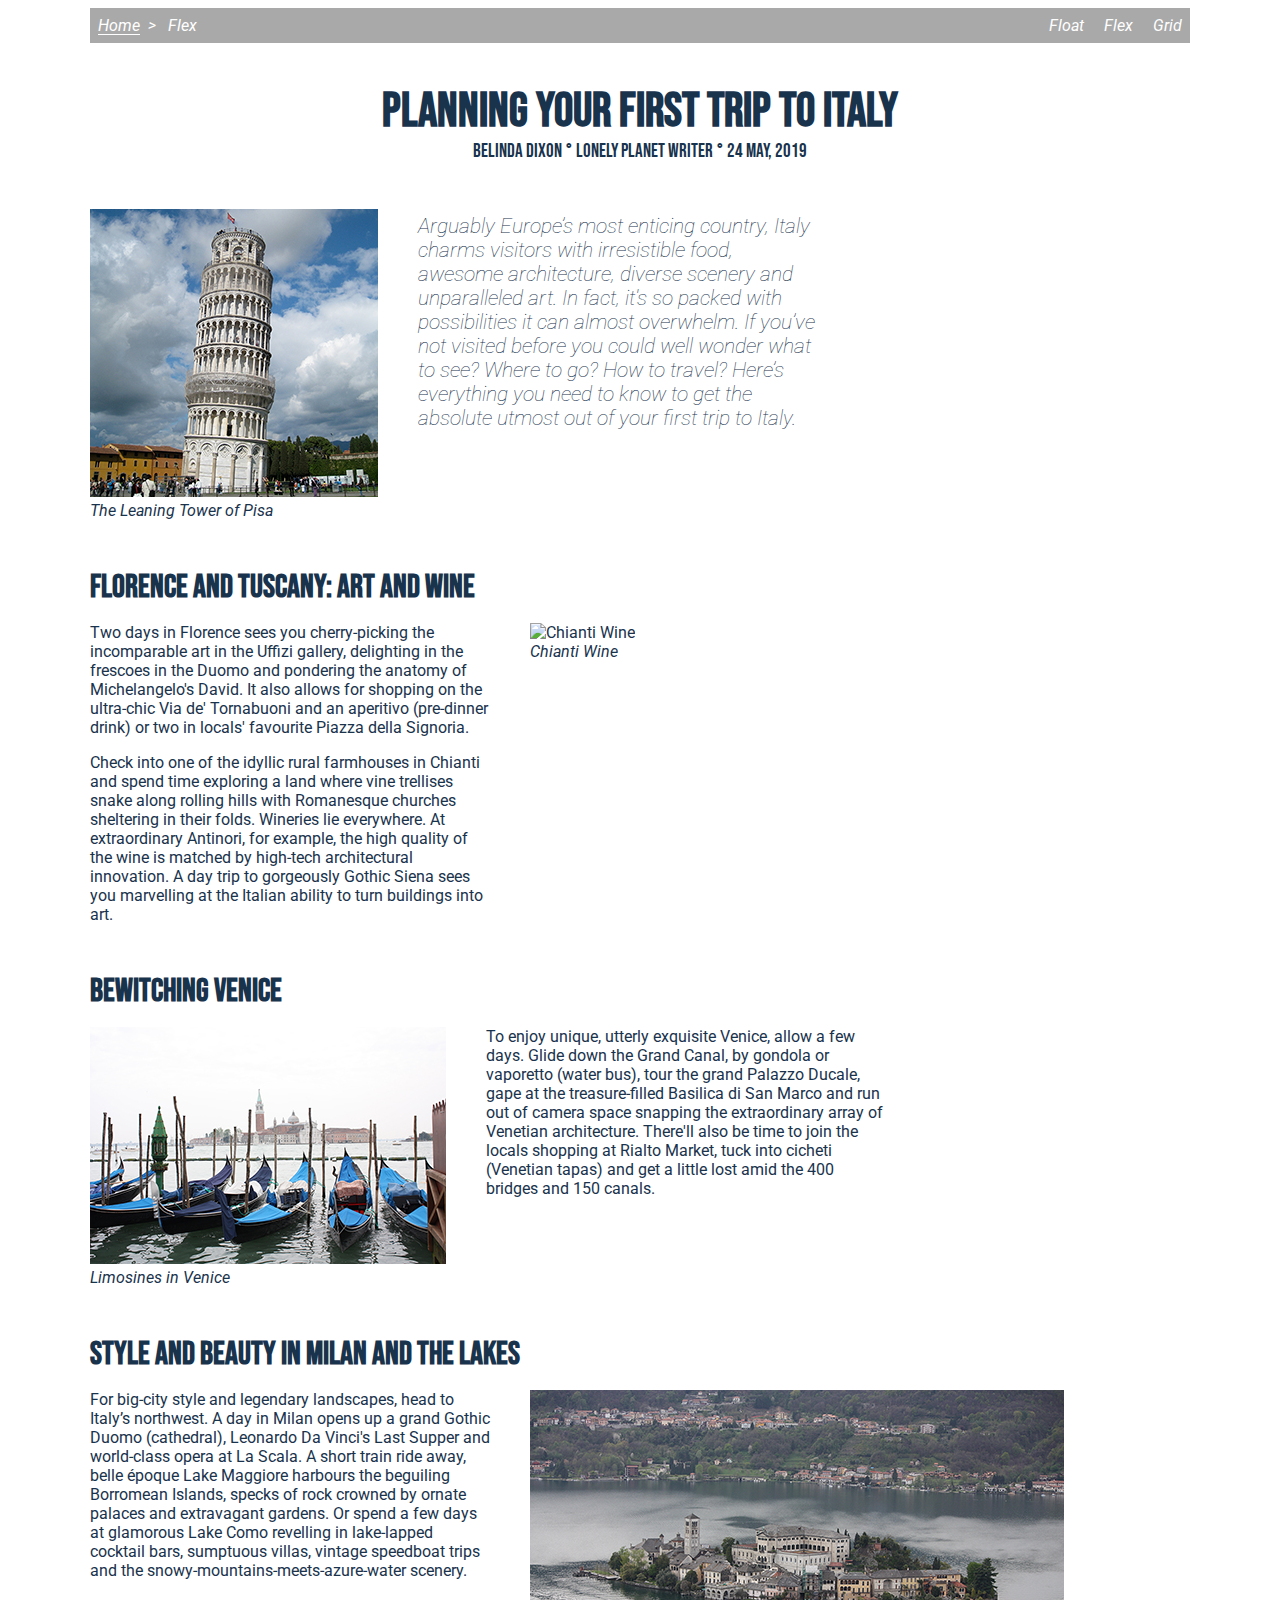
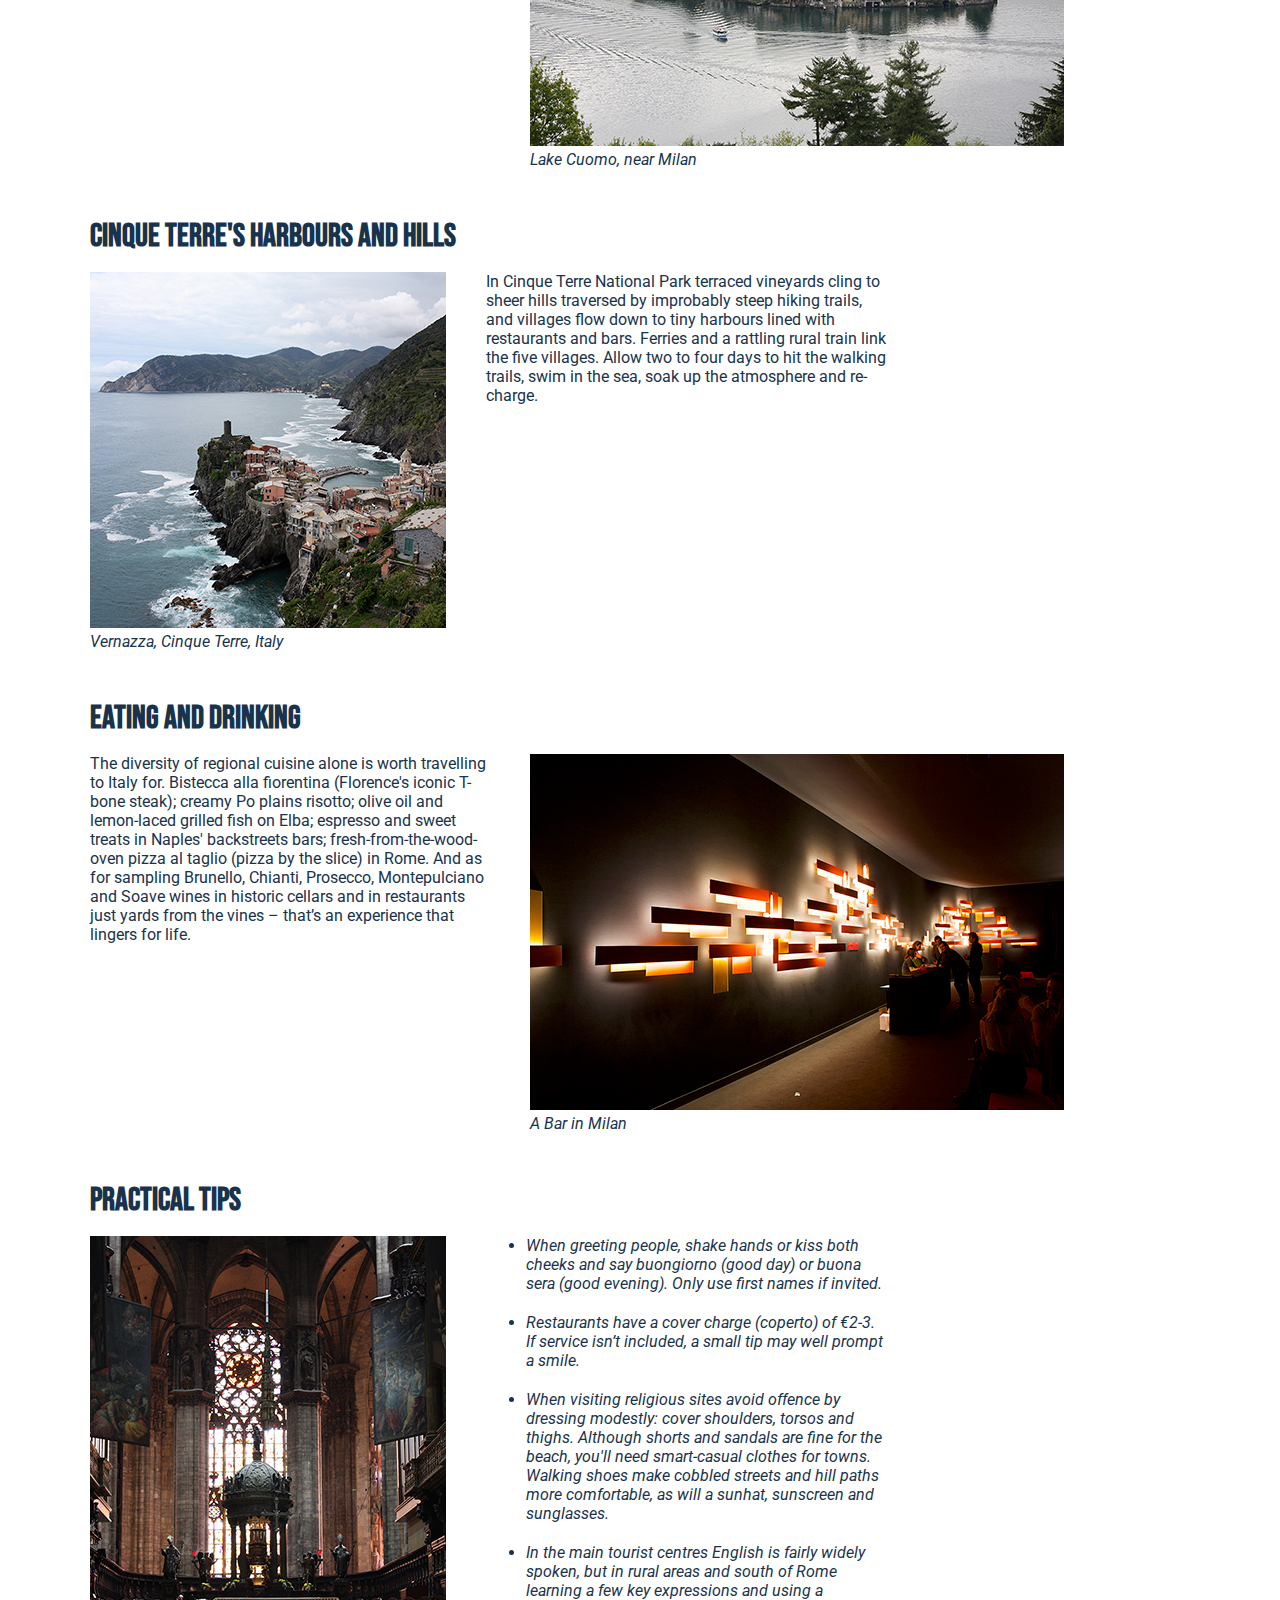
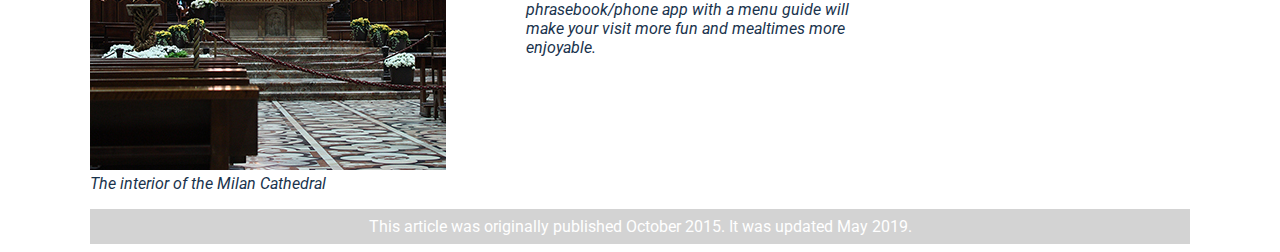
==== flex.html @ b5651723 "Website with navbar" ====
<!DOCTYPE html>
<html lang="en">

<head>
  <meta charset="UTF-8">
  <title>Visit Italy - Float</title>
  <link href="https://fonts.googleapis.com/css2?family=Bebas+Neue&family=Roboto:ital,wght@0,300;0,700;1,100;1,300&display=swap" rel="stylesheet">
  <link rel="stylesheet" href="flex.css">
</head>

<body>
  <div class="content-wrapper">

    <nav class="navbar" role="navigation" aria-label="main menu">
      <ol class="breadcrumbs" role="breadcrumb" aria-label="breadcrumb navigation">
        <li><a href="index.html">Home</a></li>
        <li>Flex</li>
      </ol>

      <ul class="main_nav" role="main_nav" aria-label="main navigation">
        <li><a href="float.html">Float</a></li>
        <li><a href="flex.html">Flex</a></li>
        <li><a href="grid.html">Grid</a></li>
      </ul>
    </nav>

    <header>
      <h1>Planning your first trip to Italy</h1>

      <div class="byline" role="byline" aria-label="byline">
        <div class="author"> Belinda Dixon</div>
        <div class="separator">°</div>
        <div class="author-title">Lonely Planet Writer</div>
        <div class="separator">°</div>
        <time datetime="2019-05-24">24 May, 2019</time>
      </div>
    </header>

    <main>
      <!-- this is the main content of the article -->
      <section class="intro" role="intro" aria-label="Introduction">
        <figure>
          <img class="sectionImage" src="images/IMG_4981.jpg" alt="the leaning tower of Pisa">
          <figcaption>The Leaning Tower of Pisa</figcaption>
        </figure>
        <div class="text">
          <p>Arguably Europe’s most enticing country, Italy charms visitors with irresistible food, awesome architecture, diverse scenery and unparalleled art. In fact, it's so packed with possibilities it can almost overwhelm. If you’ve not visited
            before you could well wonder what to see? Where to go? How to travel? Here’s everything you need to know to get the absolute utmost out of your first trip to Italy.</p>
        </div>

      </section>
      <section class="tuscany">
        <h3>Florence and Tuscany: Art and Wine</h3>
        <div class="text">
          <p>Two days in Florence sees you cherry-picking the incomparable art in the Uffizi gallery, delighting in the frescoes in the Duomo and pondering the anatomy of Michelangelo's David. It also allows for shopping on the ultra-chic Via de'
            Tornabuoni and an aperitivo (pre-dinner drink) or two in locals' favourite Piazza della Signoria.</p>

          <p>Check into one of the idyllic rural farmhouses in Chianti and spend time exploring a land where vine trellises snake along rolling hills with Romanesque churches sheltering in their folds. Wineries lie everywhere. At extraordinary
            Antinori, for example, the high quality of the wine is matched by high-tech architectural innovation. A day trip to gorgeously Gothic Siena sees you marvelling at the Italian ability to turn buildings into art.</p>
        </div>
        <figure>
          <img src="images/IMG_5050.jpg" alt="Chianti Wine">
          <figcaption>Chianti Wine</figcaption>
        </figure>

      </section>
      <section class="venice">
        <h3>Bewitching Venice</h3>
        <figure>
          <img src="images/IMG_1944.jpg" alt="Limosines in Venice">
          <figcaption>Limosines in Venice</figcaption>
        </figure>
        <div class="text">

          <p>To enjoy unique, utterly exquisite Venice, allow a few days. Glide down the Grand Canal, by gondola or vaporetto (water bus), tour the grand Palazzo Ducale, gape at the treasure-filled Basilica di San Marco and run out of camera space
            snapping the extraordinary array of Venetian architecture. There'll also be time to join the locals shopping at Rialto Market, tuck into cicheti (Venetian tapas) and get a little lost amid the 400 bridges and 150 canals.</p>
        </div>

      </section>
      <section class="milan">
        <h3>Style and beauty in Milan and the Lakes</h3>
        <div class="text">
          <p>For big-city style and legendary landscapes, head to Italy’s northwest. A day in Milan opens up a grand Gothic Duomo (cathedral), Leonardo Da Vinci's Last Supper and world-class opera at La Scala. A short train ride away, belle époque
            Lake Maggiore harbours the beguiling Borromean Islands, specks of rock crowned by ornate palaces and extravagant gardens. Or spend a few days at glamorous Lake Como revelling in lake-lapped cocktail bars, sumptuous villas, vintage
            speedboat trips and the snowy-mountains-meets-azure-water scenery.</p>
        </div>
        <figure>
          <img src="images/IMG_0299.jpg" alt="Island in Lake Cuomo">
          <figcaption>Lake Cuomo, near Milan</figcaption>
        </figure>

      </section>
      <section class="cinqueterre">
        <h3>Cinque Terre's harbours and hills</h3>
        <figure>
          <img src="images/IMG_0920.jpg" alt="Vernazza, Cinque Terre, Italy">
          <figcaption>Vernazza, Cinque Terre, Italy</figcaption>
        </figure>
        <div class="text">

          <p>In Cinque Terre National Park terraced vineyards cling to sheer hills traversed by improbably steep hiking trails, and villages flow down to tiny harbours lined with restaurants and bars. Ferries and a rattling rural train link the five
            villages. Allow two to four days to hit the walking trails, swim in the sea, soak up the atmosphere and re-charge.
          </p>
        </div>

      </section>
      <section class="eatdrink">
        <h3>Eating and drinking</h3>
        <div class="text">

          <p>The diversity of regional cuisine alone is worth travelling to Italy for. Bistecca alla fiorentina (Florence's iconic T-bone steak); creamy Po plains risotto; olive oil and lemon-laced grilled fish on Elba; espresso and sweet treats in
            Naples' backstreets bars; fresh-from-the-wood-oven pizza al taglio (pizza by the slice) in Rome. And as for sampling Brunello, Chianti, Prosecco, Montepulciano and Soave wines in historic cellars and in restaurants just yards from the
            vines – that’s an experience that lingers for life.
          </p>
        </div>
        <figure>
          <img src="images/IMG_0519.jpg" alt="Bar in Milan">
          <figcaption>A Bar in Milan</figcaption>
        </figure>

      </section>
      <section class="tips">
        <h3>Practical Tips</h3>
        <figure>
          <img src="images/IMG_0359.jpg" alt="Interior of the Milan Cathedral">
          <figcaption>The interior of the Milan Cathedral</figcaption>
        </figure>
        <div class="text">

          <ul>
            <li>When greeting people, shake hands or kiss both cheeks and say buongiorno (good day) or buona sera (good evening). Only use first names if invited.</li>
            <li>Restaurants have a cover charge (coperto) of €2-3. If service isn’t included, a small tip may well prompt a smile.</li>
            <li>When visiting religious sites avoid offence by dressing modestly: cover shoulders, torsos and thighs. Although shorts and sandals are fine for the beach, you'll need smart-casual clothes for towns. Walking shoes make cobbled streets
              and hill paths more comfortable, as will a sunhat, sunscreen and sunglasses.</li>
            <li>In the main tourist centres English is fairly widely spoken, but in rural areas and south of Rome learning a few key expressions and using a phrasebook/phone app with a menu guide will make your visit more fun and mealtimes more
              enjoyable.</li>
          </ul>
        </div>

      </section>
    </main>
    <footer>This article was originally published October 2015. It was updated May 2019.</footer>
  </div>

</body>

</html>
---- flex.css ----
body {
    color: hsl(210, 51%, 20%);
    font-size: 16px;
    font-family: "Roboto", sans-serif;
    font-style: light;
  }
  
  .content-wrapper {
    margin-right: auto;
    margin-left: auto;
    max-width: 1100px;
  }
  
  
  /* Top navigation bar */
  
  .navbar {
    display: block;
    width: 100%;
    padding: 0;
    background-color: darkgray;
    text-align: right;
  }
  
  
  /* Breadcrumb Menu */
  
  .breadcrumbs {
    color: white;
    font-style: italic;
    display: inline-block;
    float: left;
    padding: 0;
    margin-left: .5rem;
    margin-top: .5rem;
    margin-bottom: .5rem;
  }
  
  .breadcrumbs li {
    display: inline-block;
  }
  
  .breadcrumbs li::after {
    content: '>';
    padding: 0 0.5em;
  }
  
  .breadcrumbs li:last-child::after {
    content:'';
  }
  
  .breadcrumbs a {
    color: white;
    text-underline-offset: 3px;
  }
  
  .breadcrumbs a:hover {
    text-decoration: underline;
    text-decoration-color: orange;
    text-decoration-thickness: 3px;
    text-underline-offset: 6px;
    text-decoration-skip-ink: none;
  }
  
  
  /* main navigation menu */
  
  .main_nav {
    padding: 0;
    margin-top: .5rem;
    margin-bottom: .5rem;
  }
  
  .main_nav li {
    display: inline-block;
    margin: .5rem;
  }
  
  .main_nav a {
    text-decoration: none;
    color: white;
  }
  
  .main_nav a:hover {
    text-decoration: underline;
    text-decoration-color: orange;
    text-decoration-thickness: 3px;
    text-underline-offset: 6px;
  }
  
  
  header {
    clear: both;
    text-align: center;
    display: block;
    width: 100%;
    float: left;
    margin-bottom: 30px;
    /*background-color: lightgray;*/
    /*border: 5px solid black;*/
  }
  
  h1 {
    /*Heading for the entire article*/
    font-size: 3rem;
    font-family: "Bebas Neue", sans-serif;
    margin: 0;
    margin-top: 20px;
  }
  
  .byline {
    font-family: "Bebas Neue", sans-serif;
    font-size: 1.2rem;
  }
  
  .author {
    display: inline;
  }
  
  .author-title {
    display: inline;
  }
  
  .byline .separator {
    display: inline;
  }
  
  
  main {
  
  }
  
  section {
    clear: both;
  }
  
  h3 {
    font-family: "Bebas Neue", sans-serif;
    font-size: 2rem;
    display: block;
    float: left;
    width: 100%;
    margin-bottom: 0px;
  }
  
  figure {
    float: left;
    display: inline-block;
    margin-left: 0;
  }
  
  img {
  
  }
  
  figcaption {
    font-style: italic;
  }
  
  .text {
    max-width: 400px;
    float: left;
    display: inline-block;
  }
  
  .intro p{
    font-weight: 100;
    font-style: italic;
    font-size: 1.3em;
  }
  
  .tuscany .text {
    margin-right: 40px;
  }
  
  
  .milan .text {
    margin-right: 40px;
  }
  
  .eatdrink .text {
    margin-right: 40px;
  }
  
  ul {
    font-style: italic;
  }
  
  li {
    margin-bottom: 20px;
  }
  
  
  footer {
    background-color: lightgray;
    color: white;
    clear: both;
    text-align: center;
    padding-top: .5rem;
    padding-bottom: .5rem;
  }
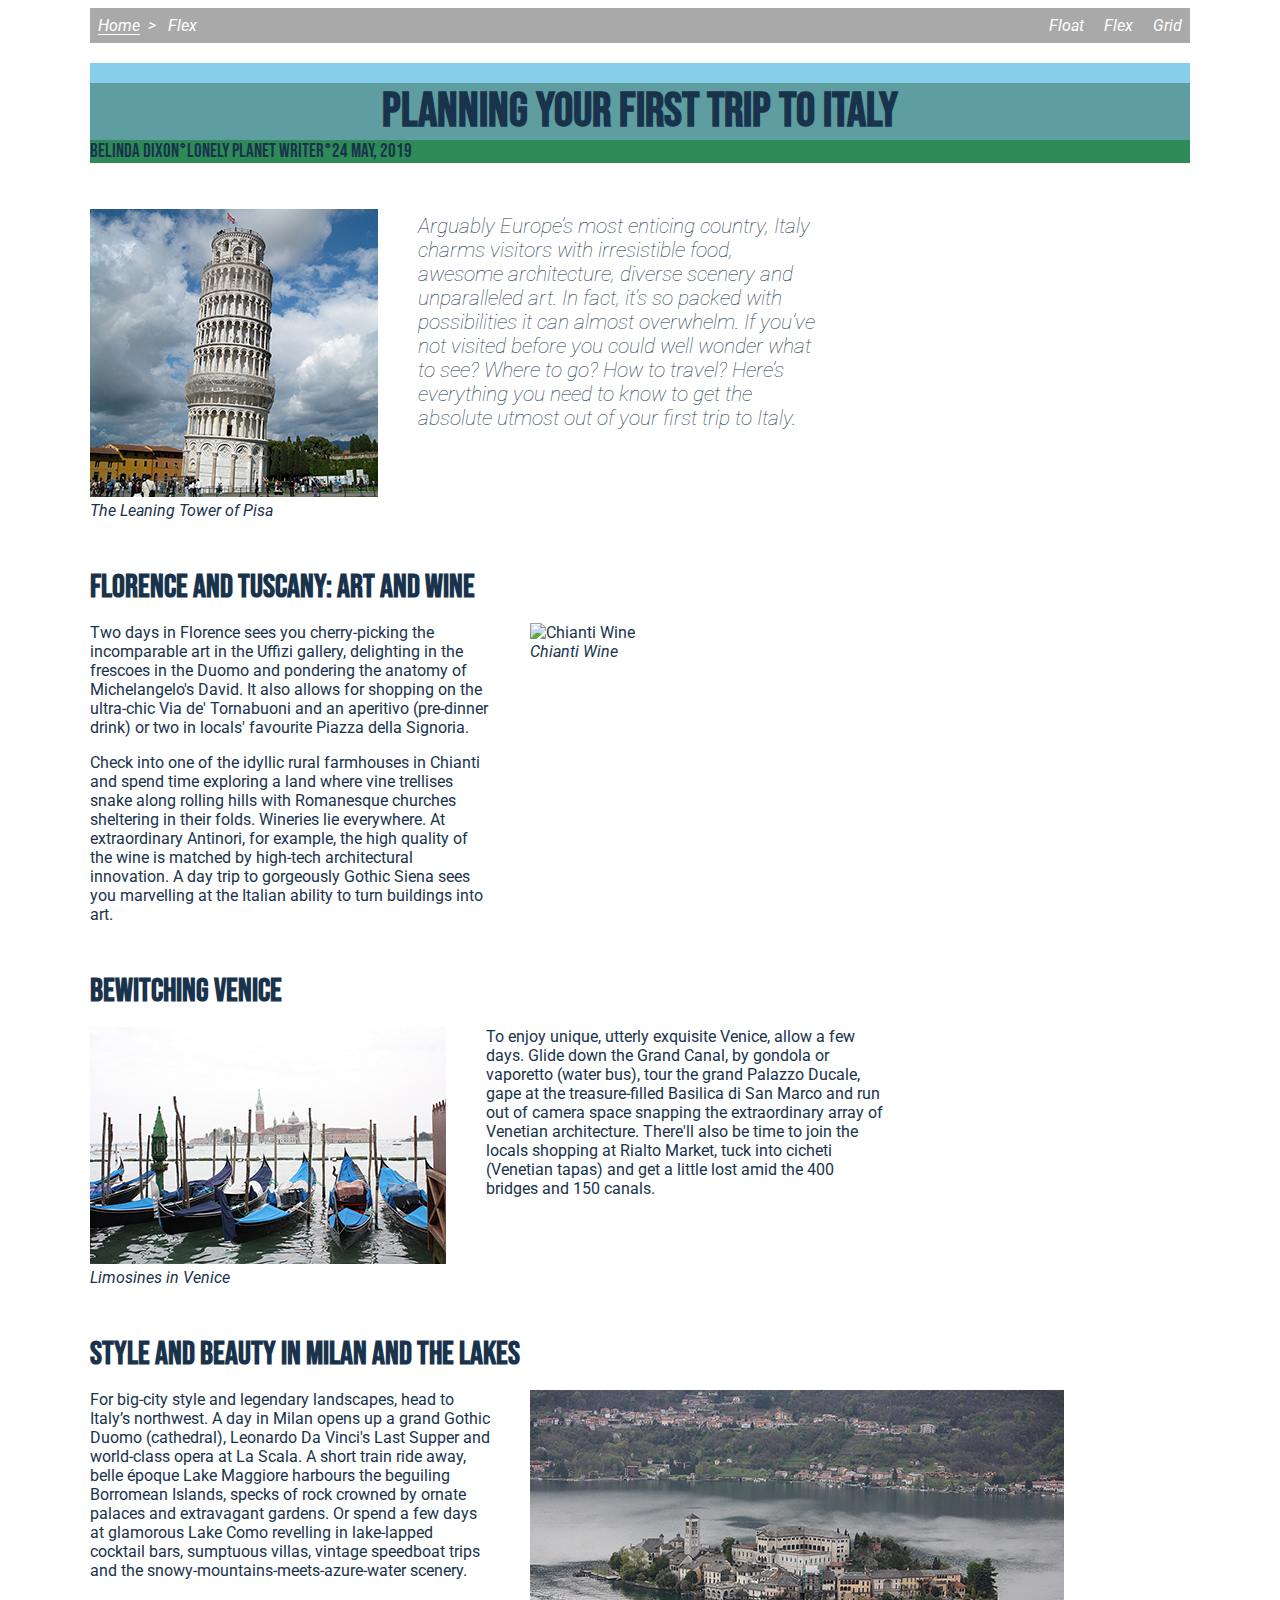
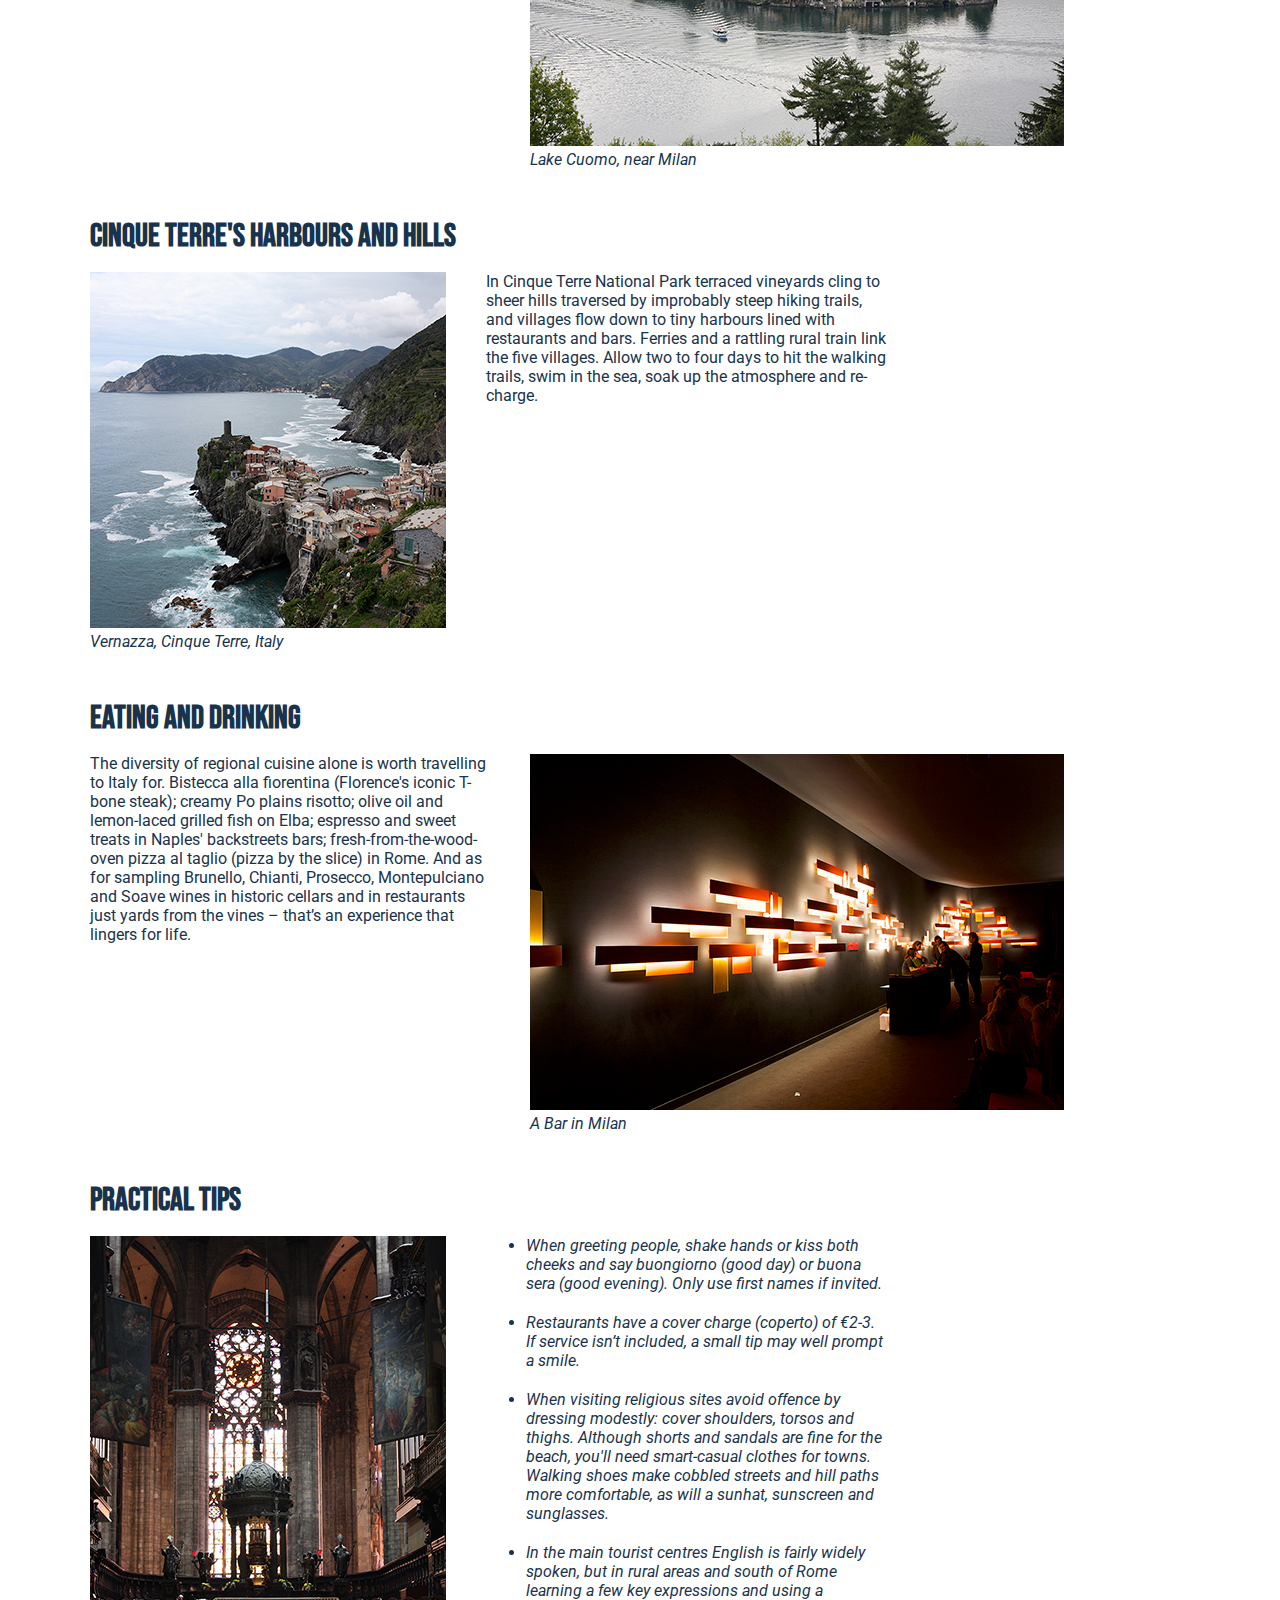
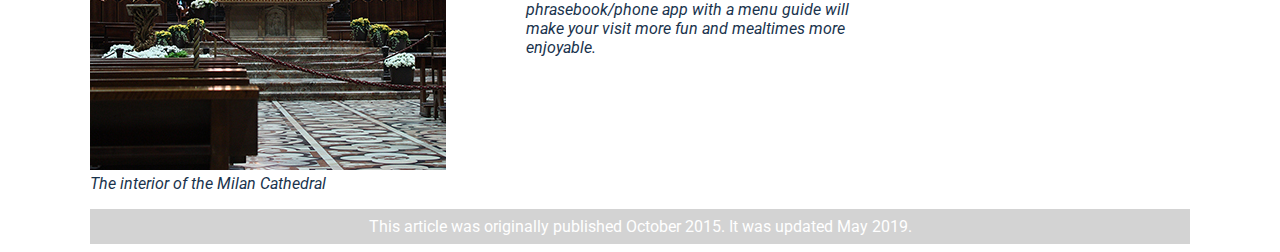
==== commit af85998b: "Byline inline flex" ====
--- a/flex.html
+++ b/flex.html
@@ -3,7 +3,7 @@
 
 <head>
   <meta charset="UTF-8">
-  <title>Visit Italy - Float</title>
+  <title>Visit Italy - Flex</title>
   <link href="https://fonts.googleapis.com/css2?family=Bebas+Neue&family=Roboto:ital,wght@0,300;0,700;1,100;1,300&display=swap" rel="stylesheet">
   <link rel="stylesheet" href="flex.css">
 </head>
--- a/flex.css
+++ b/flex.css
@@ -1,202 +1,198 @@
 body {
-    color: hsl(210, 51%, 20%);
-    font-size: 16px;
-    font-family: "Roboto", sans-serif;
-    font-style: light;
-  }
-  
-  .content-wrapper {
-    margin-right: auto;
-    margin-left: auto;
-    max-width: 1100px;
-  }
-  
-  
-  /* Top navigation bar */
-  
-  .navbar {
-    display: block;
-    width: 100%;
-    padding: 0;
-    background-color: darkgray;
-    text-align: right;
-  }
-  
-  
-  /* Breadcrumb Menu */
-  
-  .breadcrumbs {
-    color: white;
-    font-style: italic;
-    display: inline-block;
-    float: left;
-    padding: 0;
-    margin-left: .5rem;
-    margin-top: .5rem;
-    margin-bottom: .5rem;
-  }
-  
-  .breadcrumbs li {
-    display: inline-block;
-  }
-  
-  .breadcrumbs li::after {
-    content: '>';
-    padding: 0 0.5em;
-  }
-  
-  .breadcrumbs li:last-child::after {
-    content:'';
-  }
-  
-  .breadcrumbs a {
-    color: white;
-    text-underline-offset: 3px;
-  }
-  
-  .breadcrumbs a:hover {
-    text-decoration: underline;
-    text-decoration-color: orange;
-    text-decoration-thickness: 3px;
-    text-underline-offset: 6px;
-    text-decoration-skip-ink: none;
-  }
-  
-  
-  /* main navigation menu */
-  
-  .main_nav {
-    padding: 0;
-    margin-top: .5rem;
-    margin-bottom: .5rem;
-  }
-  
-  .main_nav li {
-    display: inline-block;
-    margin: .5rem;
-  }
-  
-  .main_nav a {
-    text-decoration: none;
-    color: white;
-  }
-  
-  .main_nav a:hover {
-    text-decoration: underline;
-    text-decoration-color: orange;
-    text-decoration-thickness: 3px;
-    text-underline-offset: 6px;
-  }
-  
-  
-  header {
-    clear: both;
-    text-align: center;
-    display: block;
-    width: 100%;
-    float: left;
-    margin-bottom: 30px;
-    /*background-color: lightgray;*/
-    /*border: 5px solid black;*/
-  }
-  
-  h1 {
-    /*Heading for the entire article*/
-    font-size: 3rem;
-    font-family: "Bebas Neue", sans-serif;
-    margin: 0;
-    margin-top: 20px;
-  }
-  
-  .byline {
-    font-family: "Bebas Neue", sans-serif;
-    font-size: 1.2rem;
-  }
-  
-  .author {
-    display: inline;
-  }
-  
-  .author-title {
-    display: inline;
-  }
-  
-  .byline .separator {
-    display: inline;
-  }
-  
-  
-  main {
-  
-  }
-  
-  section {
-    clear: both;
-  }
-  
-  h3 {
-    font-family: "Bebas Neue", sans-serif;
-    font-size: 2rem;
-    display: block;
-    float: left;
-    width: 100%;
-    margin-bottom: 0px;
-  }
-  
-  figure {
-    float: left;
-    display: inline-block;
-    margin-left: 0;
-  }
-  
-  img {
-  
-  }
-  
-  figcaption {
-    font-style: italic;
-  }
-  
-  .text {
-    max-width: 400px;
-    float: left;
-    display: inline-block;
-  }
-  
-  .intro p{
-    font-weight: 100;
-    font-style: italic;
-    font-size: 1.3em;
-  }
-  
-  .tuscany .text {
-    margin-right: 40px;
-  }
-  
-  
-  .milan .text {
-    margin-right: 40px;
-  }
-  
-  .eatdrink .text {
-    margin-right: 40px;
-  }
-  
-  ul {
-    font-style: italic;
-  }
-  
-  li {
-    margin-bottom: 20px;
-  }
-  
-  
-  footer {
-    background-color: lightgray;
-    color: white;
-    clear: both;
-    text-align: center;
-    padding-top: .5rem;
-    padding-bottom: .5rem;
-  }
-  +  color: hsl(210, 51%, 20%);
+  font-size: 16px;
+  font-family: "Roboto", sans-serif;
+  font-style: light;
+}
+
+.content-wrapper {
+  margin-right: auto;
+  margin-left: auto;
+  max-width: 1100px;
+}
+
+/* Top navigation bar */
+
+.navbar {
+  display: block;
+  width: 100%;
+  padding: 0;
+  background-color: darkgray;
+  text-align: right;
+}
+
+/* Breadcrumb Menu */
+
+.breadcrumbs {
+  color: white;
+  font-style: italic;
+  display: inline-block;
+  float: left;
+  padding: 0;
+  margin-left: 0.5rem;
+  margin-top: 0.5rem;
+  margin-bottom: 0.5rem;
+}
+
+.breadcrumbs li {
+  display: inline-block;
+}
+
+.breadcrumbs li::after {
+  content: ">";
+  padding: 0 0.5em;
+}
+
+.breadcrumbs li:last-child::after {
+  content: "";
+}
+
+.breadcrumbs a {
+  color: white;
+  text-underline-offset: 3px;
+}
+
+.breadcrumbs a:hover {
+  text-decoration: underline;
+  text-decoration-color: yellow;
+  text-decoration-thickness: 1.1em;
+  text-underline-offset: -0.9em;
+  text-decoration-skip-ink: none;
+}
+
+/* main navigation menu */
+
+.main_nav {
+  padding: 0;
+  margin-top: 0.5rem;
+  margin-bottom: 0.5rem;
+}
+
+.main_nav li {
+  display: inline-block;
+  margin: 0.5rem;
+}
+
+.main_nav a {
+  text-decoration: none;
+  color: white;
+}
+
+.main_nav a:hover {
+  text-decoration: underline;
+  text-decoration-color: orange;
+  text-decoration-thickness: 3px;
+  text-underline-offset: 6px;
+}
+
+header {
+  clear: both;
+  text-align: center;
+  display: block;
+  width: 100%;
+  float: left;
+  margin-bottom: 30px;
+  background-color: skyblue;
+  display: flex;
+  flex-direction: column;
+}
+
+h1 {
+  /*Heading for the entire article*/
+  background-color: cadetblue;
+  font-size: 3rem;
+  font-family: "Bebas Neue", sans-serif;
+  margin: 0;
+  margin-top: 20px;
+}
+
+.byline {
+  background-color: seagreen;
+  font-family: "Bebas Neue", sans-serif;
+  font-size: 1.2rem;
+  display: inline-flex;
+}
+
+/*
+.author {
+  display: inline;
+}
+
+.author-title {
+  display: inline;
+}
+
+.byline .separator {
+  display: inline;
+}
+*/
+
+main {
+}
+
+section {
+  clear: both;
+}
+
+h3 {
+  font-family: "Bebas Neue", sans-serif;
+  font-size: 2rem;
+  display: block;
+  float: left;
+  width: 100%;
+  margin-bottom: 0px;
+}
+
+figure {
+  float: left;
+  display: inline-block;
+  margin-left: 0;
+}
+
+img {
+}
+
+figcaption {
+  font-style: italic;
+}
+
+.text {
+  max-width: 400px;
+  float: left;
+  display: inline-block;
+}
+
+.intro p {
+  font-weight: 100;
+  font-style: italic;
+  font-size: 1.3em;
+}
+
+.tuscany .text {
+  margin-right: 40px;
+}
+
+.milan .text {
+  margin-right: 40px;
+}
+
+.eatdrink .text {
+  margin-right: 40px;
+}
+
+ul {
+  font-style: italic;
+}
+
+li {
+  margin-bottom: 20px;
+}
+
+footer {
+  background-color: lightgray;
+  color: white;
+  clear: both;
+  text-align: center;
+  padding-top: 0.5rem;
+  padding-bottom: 0.5rem;
+}
